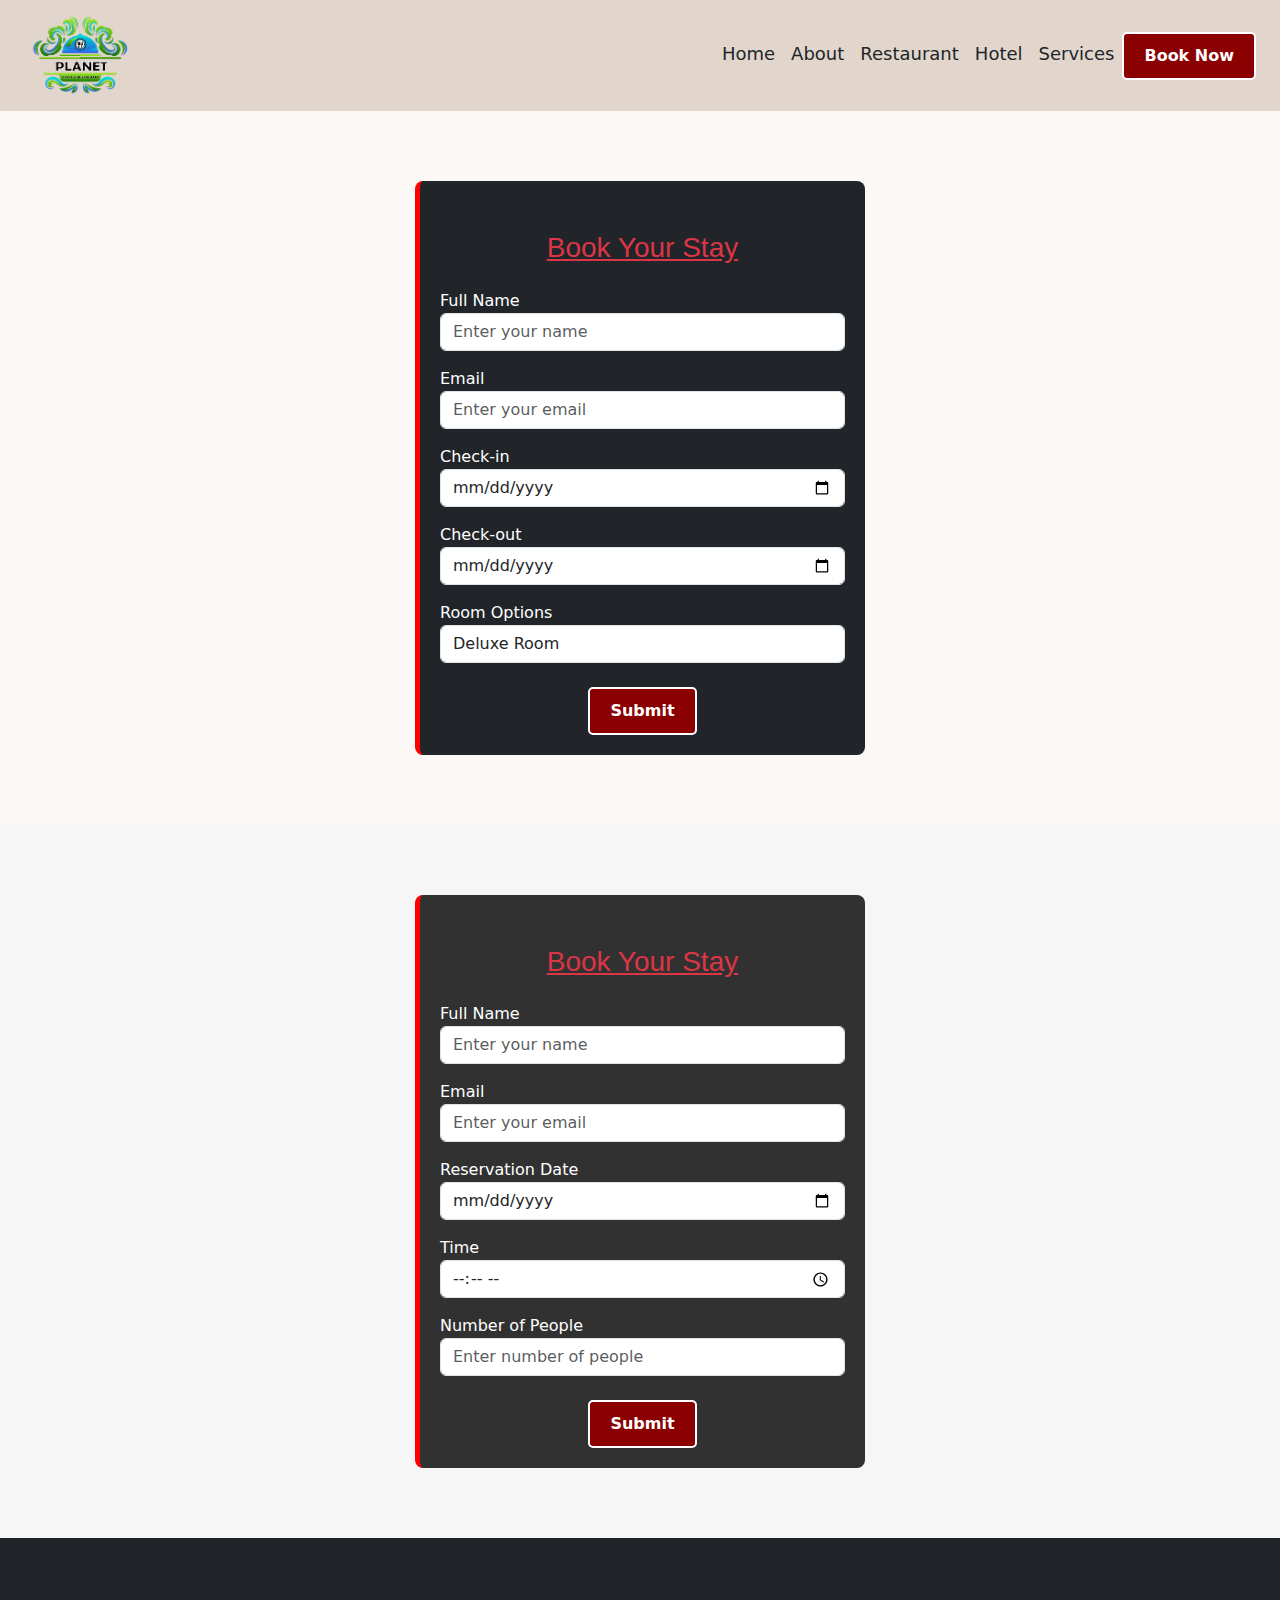
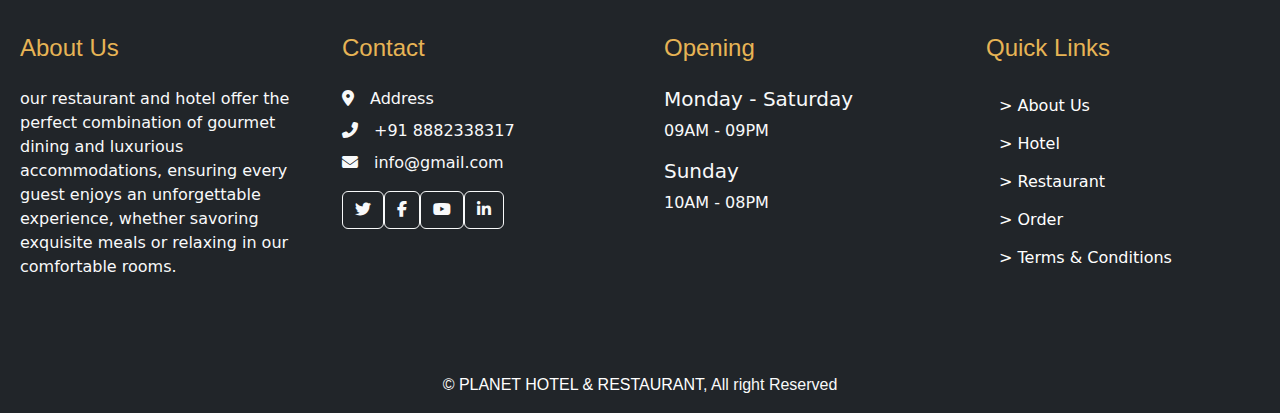
==== order.html @ 2dcf036d "Add files via upload" ====
<!DOCTYPE html>
<html lang="en">
<head>
    <meta charset="UTF-8">
    <meta name="viewport" content="width=device-width, initial-scale=1.0">
    <title>Order</title>

    <!-- awsome font cdn -->
    <link rel="stylesheet" href="https://cdnjs.cloudflare.com/ajax/libs/font-awesome/6.7.2/css/all.min.css" integrity="sha512-Evv84Mr4kqVGRNSgIGL/F/aIDqQb7xQ2vcrdIwxfjThSH8CSR7PBEakCr51Ck+w+/U6swU2Im1vVX0SVk9ABhg==" crossorigin="anonymous" referrerpolicy="no-referrer" />
      
    <!-- bootstrap cdn -->

    <link href="https://cdn.jsdelivr.net/npm/bootstrap@5.1.0/dist/css/bootstrap.min.css" rel="stylesheet">
    <script src="https://cdn.jsdelivr.net/npm/bootstrap@5.1.0/dist/js/bootstrap.bundle.min.js"></script>

    <!-- custum css -->
    <link rel="stylesheet" href="assests/css/style.css">
</head>
<body>

   <!-- -------------nav bar------------ -->

   <nav class="navbar navbar-expand-lg">
    <a href="" class="navbar-brand">
        <img src="assests/images/logo/logo-2.png" alt="Logo" class="d-inline-block align-middle logo">
    </a>
    <button class="navbar-toggler" type="button" data-bs-toggle="collapse" data-bs-target="#navbarCollapse" aria-controls="navbarCollapse" aria-expanded="false" aria-label="Toggle navigation">
        <span class="fa fa-bars"></span>
    </button>

    <div class="collapse navbar-collapse" id="navbarCollapse">
        <div class="navbar-nav ms-auto py-0 pe-4">
            <a href="index.html" class="nav-item text-dark nav-link">Home</a>
            <a href="about.html" class="nav-item text-dark nav-link">About</a>
            <a href="restaurant.html" class="nav-item text-dark nav-link">Restaurant</a>
            <a href="hotel.html" class="nav-item text-dark nav-link">Hotel</a>
            <a href="service.html" class="nav-item text-dark nav-link">Services</a>

            <!-- Book Now Button -->
            <a href="order.html" class="book-btn">Book Now</a>
        </div>
    </div>
</nav>

<div class="wrapper" style="background-color: rgb(251, 248, 245);">
  <div class="booking-form bg-dark">
      <h3 class="text-center text-danger text-decoration-underline">Book Your Stay</h3>
      <form>
          <div class="form-group pt-3 text-white">
              <label for="name">Full Name</label>
              <input type="text" class="form-control" id="name" placeholder="Enter your name" required>
          </div>
          <div class="form-group pt-3 text-white">
              <label for="email">Email</label>
              <input type="email" class="form-control" id="email" placeholder="Enter your email" required>
          </div>
          <div class="form-group pt-3 text-white">
              <label for="checkin">Check-in</label>
              <input type="date" class="form-control" id="checkin" required>
          </div>
          <div class="form-group pt-3 text-white">
              <label for="checkout">Check-out</label>
              <input type="date" class="form-control" id="checkout" required>
          </div>
          <div class="form-group pt-3 text-white">
              <label for="room">Room Options</label>
              <select class="form-control" id="room" required>
                  <option>Deluxe Room</option>
                  <option>Standard Room</option>
                  <option>Suite</option>
              </select>
          </div>
          <div class="d-flex justify-content-center align-items-center">
              <button type="submit" class="btn justify-content-center book-btn mt-4">Submit</button>
          </div>
          
      </form>
   </div>
  </div>

  <div class="wrapper" style="background-color: rgb(246, 246, 246)";>
    <div class="booking-form" style="background: rgba(0, 0, 0, 0.8) ">
        <h3 class="text-center text-danger text-decoration-underline">Book Your Stay</h3>
        <form>
            <div class="form-group pt-3 text-white">
                <label for="name">Full Name</label>
                <input type="text" class="form-control" id="name" placeholder="Enter your name" required>
            </div>
            <div class="form-group pt-3 text-white">
                <label for="email">Email</label>
                <input type="email" class="form-control" id="email" placeholder="Enter your email" required>
            </div>
            <div class="form-group pt-3 text-white">
              <label for="reservation-date">Reservation Date</label>
              <input type="date" class="form-control" id="reservation-date" required>
            </div>
            <div class="form-group pt-3 text-white">
              <label for="time">Time</label>
              <input type="time" class="form-control" id="time" required>
            </div>
            <div class="form-group pt-3 text-white">
            <label for="people">Number of People</label>
            <input type="number" class="form-control" id="people" placeholder="Enter number of people" required>
            </div>
            <div class="d-flex justify-content-center align-items-center">
                <button type="submit" class="btn justify-content-center book-btn mt-4">Submit</button>
            </div>
            
        </form>
    </div>
</div>
    
      <!-- -----------------------order section ends-------------------- -->


      <!-- ------------------footer section--------------------------- -->

      <div class="container-fluid bg-dark text-light footer pt-5">
        <div class="py-5 px-2">
          <div class="row g-5">
    
            <div class="col-lg-3 col-md-6">
    
              <!-- ----------footer headings--------- -->
    
              <h4 class="footer-headings">About Us</h4>
              <p> our restaurant and hotel offer the perfect combination of gourmet dining and luxurious accommodations, ensuring every guest enjoys an unforgettable experience, whether savoring exquisite meals or relaxing in our comfortable rooms.</p>
              
            </div>
    
            
            <div class="col-lg-3 col-md-6">
    
              <!-- ----------footer headings------------- -->
              <h4 class="footer-headings">Contact</h4>
                <p class="mb-2"> <i class="fa fa-map-marker-alt me-3"></i>Address</p>
                <p class="mb-2"><i class="fa fa-phone-alt me-3"></i>+91 8882338317</p>
                <p class="mb-2"><i class="fa fa-envelope me-3"></i>info@gmail.com</p>
                <div class="d-flex pt-2">
                  <a href="" class="btn btn-outline-light btn-social"><i class="fab fa-twitter"></i></a>
                  <a href="" class="btn btn-outline-light btn-social"><i class="fab fa-facebook-f"></i></a>
                  <a href="" class="btn btn-outline-light btn-social"><i class="fab fa-youtube"></i></a>
                  <a href="" class="btn btn-outline-light btn-social"><i class="fab fa-linkedin-in"></i></a>
                </div>
            </div>
            <div class="col-lg-3 col-md-6">
    
              <!-- --------footer headings--------- -->
    
              <h4 class="footer-headings">Opening</h4>
              <h5 class="text-light fw-normal">Monday - Saturday</h5>
              <p>09AM - 09PM</p>
              <h5 class="text-light fw-normal">Sunday</h5>
              <p>10AM - 08PM</p>
            </div>
            <div class="col-lg-3 col-md-6">
    
              <!-- ---------------footer headings---------- -->
    
              <h4 class="footer-headings company">Quick Links</h4>
                <a href="about.html" class="btn btn-link company-links">> About Us</a> <br>
                <a href="hotel.html" class="btn btn-link company-links">> Hotel</a> <br>
                <a href="restaurant.html" class="btn btn-link company-links">> Restaurant</a><br>
                <a href="order.html" class="btn btn-link company-links">> Order</a><br>
                <a href="terms.html" class="btn btn-link company-links">> Terms & Conditions</a>
            </div>
          </div>
        </div>
    
        <div class="container">
          <div class="copyright">
            <div class="row">
              <div class="col-md-6 pb-3 col-lg-12 text-center mb-3 mb-md-0">
                &copy; <a class=" text-white text-decoration-none" href="" >PLANET HOTEL & RESTAURANT</a>, All right Reserved
              </div>
            </div>
          </div>
        </div>
      </div>
</body>
</html>
---- assests/css/style.css ----
@import url('<link href="https://fonts.googleapis.com/css2?family=Chakra+Petch:ital,wght@0,300;0,400;0,500;0,600;0,700;1,300;1,400;1,500;1,600;1,700&family=Roboto:ital,wght@0,100..900;1,100..900&display=swap" rel="stylesheet">');
body 
{
    overflow-x: hidden; 
    
}

/* ---------------hero container----------- */
.hero-container
{
  position: relative;
  
  padding: 0px !important;
  margin: 0px !important;
}
 
 /* ----------nav bar----------- */
 .navbar
 {
    background-color: rgba(226,213,203,255);
    padding-left: 1.2rem;
    padding-bottom: 0.5rem;
 }
.nav-link
{
  font-size: 18px;
  color: black;
  transition: color 0.3s ease;
}
.nav-link:hover
{

  font-weight: bolder;
  color: darkred !important;
}

.book-btn
{
    background-color: darkred;
    color: white; 
    border: 2px solid; 
    padding: 10px 20px; 
    border-radius: 5px; 
    font-size: 16px; 
    font-weight: bold; 
    text-align: center;
    text-decoration: none; 
    display: inline-block;
    transition: background-color 0.3s ease, color 0.3s ease;
}

.book-btn:hover
{
    background-color: black;
    color: white;
}

 /* ----------logo--------- */
 .logo
 {
    height: 85px;
 }

 /* ---------------text container------------- */

 .custom-bg-container 
 {
   position: relative;
   width: 100%;
   height: 100vh;
   overflow: hidden;
   margin: 0px !important;
 }
 
 /* --------------sliders---------------- */
 .slider 
 {
   position: absolute;
   top: 0;
   left: 0;
   width: 100%;
   height: 100%;

 }
 
 .slider img 
 {
   width: 100%;
   height: 100%;
   /* object-fit: contain; */
   position: absolute;
   top: 0;
   left: 0;
   opacity: 0; 
   transition: opacity 1s ease-in-out; 
 }
 
 
 .slider img:nth-child(1) { opacity: 1; } 
 
 .custom-bg-container .row 
 {
   position: relative;
   z-index: 2; 
 }
 
 .food-image 
 {
   width: 100%;
   display: block;
   max-width: 100%;
 }
 
 /* -----------service section----------- */

 .service
 {
    color: black;
    transition: transform 0.5s ease;
 } 

 .service:hover 
 {
    background-color: rgba(226,213,203,255);
    transform: translateY(-10px);
 }

/* ------------about section----------- */

.welcome{
  color: red;
  font-size: 2.5rem;
}
.about-img
{
  transition: transform 0.5s ease;
}
.about-img:hover
{
  transform: translateY(-3px);
}

.about-para{
  font-family: Verdana, Geneva, Tahoma, sans-serif;
}

.col-lg-6 {
  opacity: 0;
  transform: translateX(100px); /* Position off to the right */
  transition: opacity 1s ease, transform 1s ease; /* Smooth transition */
}

/* For the left column */
.col-lg-6.left-column {
  transform: translateX(-100px); /* Position off to the left */
}


.col-lg-6.active {
  opacity: 1;
  transform: translateX(0); /* Bring them back to their original position */
}
.container-xxl{
  overflow: hidden;
}

/* ------hotel----- */

.scroll-heading {
  transition: transform 0.3s ease-out, opacity 0.5s ease-out;
  transform: translateY(20px); /* Initial position */
  opacity: 0; /* Start with the heading invisible */
}

.scroll-heading.visible {
  opacity: 1; 
  transform: translateY(0); 
}

.room-card {
  border: 1px solid #ddd;
  border-radius: 10px;
  overflow: hidden;
  transition: transform 0.3s ease, box-shadow 0.3s ease;
}

.room-card:hover {
  transform: translateY(-10px); /* Lift the card up on hover */
  box-shadow: 0px 10px 30px rgba(0, 0, 0, 0.2); /* Add a subtle shadow */
  background-color: rgba(226,213,203,255);
}

.room-img {
  width: 100%;
  height: 200px;
  object-fit: cover;
}

.room-details {
  padding: 20px;
}
.wrapper{
  padding: 70px 0;
  justify-items: center;
  background-color: rgba(226,213,203,255);
}
.booking-form {
  padding: 20px;
  border-left: 5px solid red;
  border-radius: 8px;
  width: 450px; /* Fixed width for larger screens */
  max-width: 90%; /* Max 90% width for smaller screens */
}

/* ----------hotel ends------ */

/*---- restaurant starts----- */
.menu-heading{
  text-decoration: underline;
  text-decoration-color: rgba(226,213,203,255);
  margin-top: 50px !important;
  font-size: 40px;
}
.carousel-item img{
  width: 400px;  
    height: auto;
}
.image-container .col-lg-4 img{
  width: 100%;
  border-radius: 25%;
}
.container .menu-category .menu-container{
  display: flex;
}
.container .menu-category .menu-container img{
  width: 100%;
  height: 450px;
}
.menu-item {
  border: 1px solid #ddd;
  border-radius: 5px;
  padding: 15px;
  margin: 10px;
  box-shadow: 0 4px 8px rgba(0, 0, 0, 0.1);
  transition: transform 0.5s ease-in-out;
}

.menu-item:hover {
  transform: scale(1.05);
  background-color: rgba(226,213,203,255);
}

.menu-item h5 {
  color: #007bff;
}

.image-container {
  display: flex;
  justify-content: space-around;
  flex-wrap: wrap;
  gap: 20px;
  margin-bottom: 30px;
}

.image-container img {
  transition: transform 0.3s ease-in-out;
  cursor: pointer;
}

.image-container img:hover {
  transform: scale(1.1);
}

.image-small {
  width: 150px;
  height: 150px;
}

.image-big {
  width: 300px;
  height: 300px;
}

.text-center {
  margin-top: 30px;
  font-family: 'Arial', sans-serif;
}
.container .view-more-container{
  border: 2px solid black;
  width: 180px;
  height: 50px;
  text-align: center;
  justify-content: center;
  border-radius: 10px;
  margin-top: 15px;
  transition: background-color 0.3s ease, color 0.3s ease;
}
.container .view-more-container:hover{
  background-color: rgba(226,213,203,255);
}

/* ---------------menu section------------- */

.heading-container
{
  background-color: rgba(226,213,203,255);
  height: 100px;
  margin: 15px 0px;
}
.food-menu-heading
{
  font-family: 'Arial', sans-serif; 
  text-align: center; 
  color: #8b0916; 
  font-weight: 400; 
  padding-top: 10px;
}

.food-menu-icons
{
  display: flex; 
  align-items: center; 
  text-align: left; 
  margin-left: 1rem; 
  margin-right: 1rem;
  padding-bottom: 1rem; 
  text-decoration: none;
}

.burger-heading{
  display: flex;
  justify-content: space-between;
  padding-bottom: 0.5rem; 
}



/* --------------order section----------- */

.form-cont{
  text-align: center !important;
  justify-content: center !important;
}

.order-food-image
{
  width: 100%;
  height: 100%;
}

/* -------------footer headings--------- */

.footer-headings{
  font-family: 'Secondary Font', sans-serif; 
  margin-bottom: 1.5rem; 
  text-align: left; 
  color: rgba(231,180,85,255);
}


.company-links{
  text-decoration: none;
  color: white;
  transition: 0.3s ease;
}

.company-links:hover{
  transform: translateX(3px);
}


 @keyframes fadeIn 
 {
   0% 
   {
     opacity: 0;
   }
   100% 
   {
     opacity: 1;
   }
 }
 

/* -----------------------------media query----------------------------- */

  @media(max-width: 480px)
  {
    .custom-bg-container{
      height: 28vh;
    }
  }

  @media(max-width: 991px)
  {
    .custom-bg-container{
      height: 50vh;
    }
    .container .menu-category .menu-container{
      display: flex;
      flex-direction: column;
    }
  }

@media(min-width: 1400px) {
  .navbar {
      padding-left: 3rem;  
      padding-right: 3rem; 
  }
  .nav-link {
    font-size: 22px; 
  }
.nav-book-btn {
  padding: 15px 30px; 
  }
}
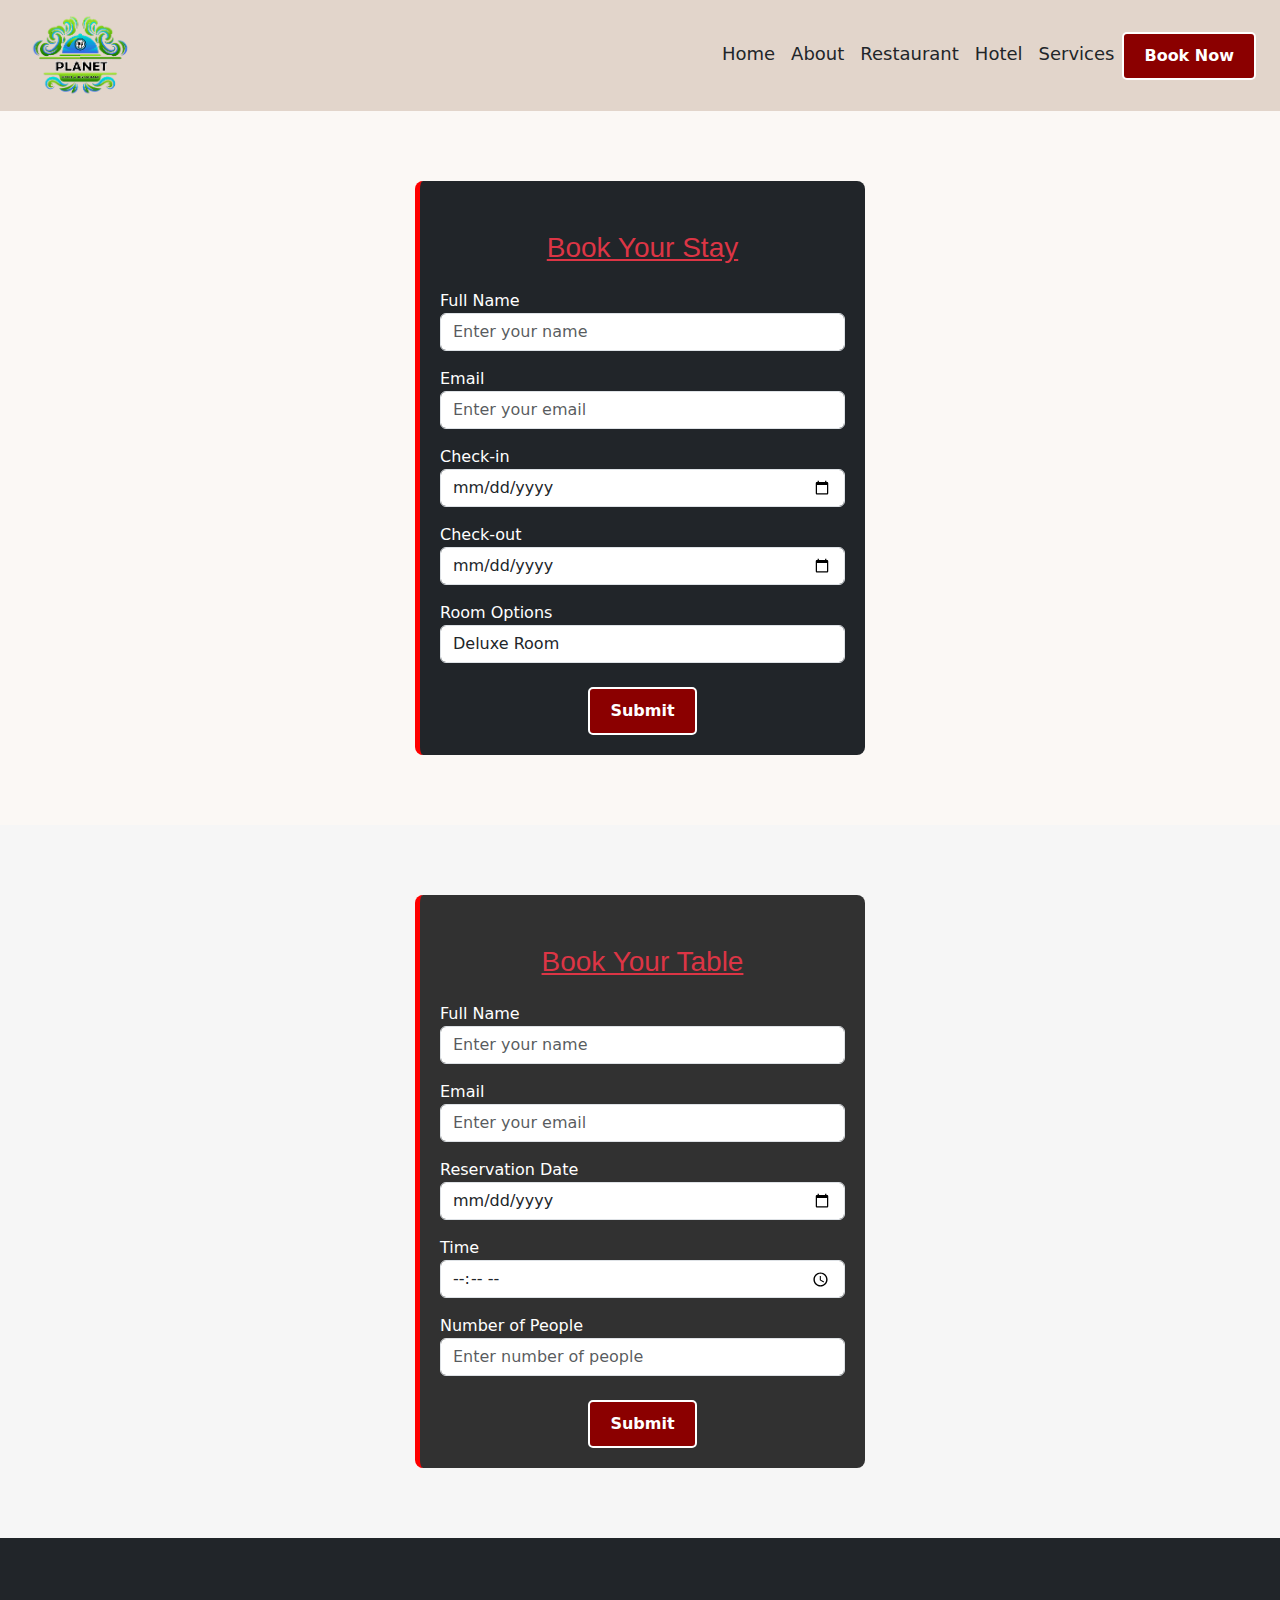
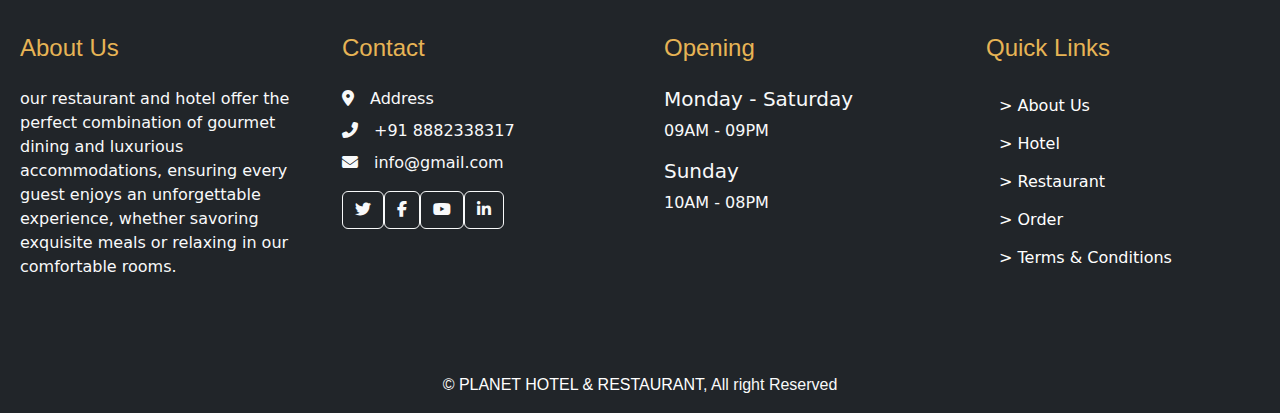
==== commit 1006040a: "Update order.html" ====
--- a/order.html
+++ b/order.html
@@ -80,7 +80,7 @@
 
   <div class="wrapper" style="background-color: rgb(246, 246, 246)";>
     <div class="booking-form" style="background: rgba(0, 0, 0, 0.8) ">
-        <h3 class="text-center text-danger text-decoration-underline">Book Your Stay</h3>
+        <h3 class="text-center text-danger text-decoration-underline">Book Your Table</h3>
         <form>
             <div class="form-group pt-3 text-white">
                 <label for="name">Full Name</label>
@@ -178,4 +178,4 @@
         </div>
       </div>
 </body>
-</html>+</html>
